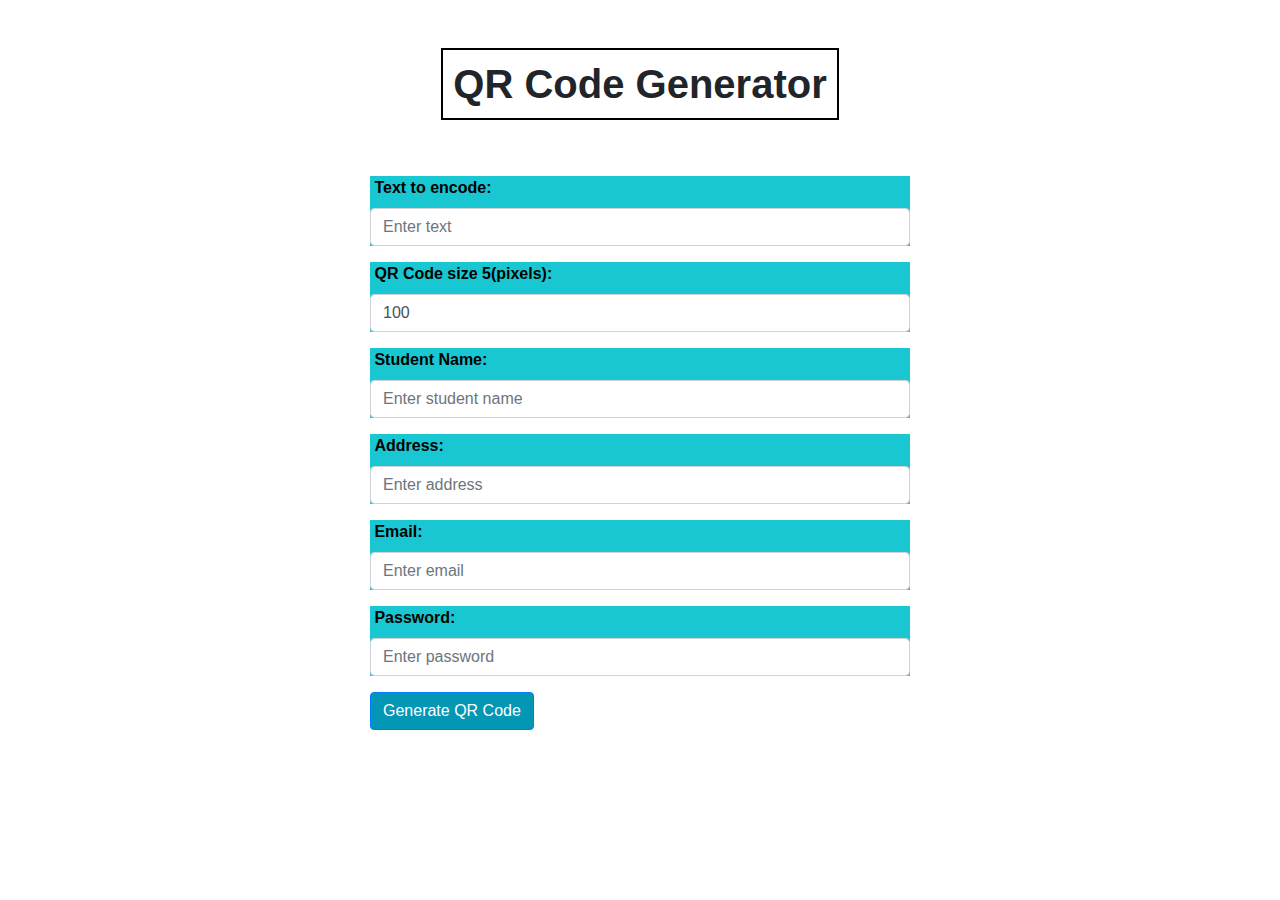
==== index.html @ dd47e342 "CSS på DisplayArrivals" ====
<!DOCTYPE html>
<html lang="en">

<head>
    <meta charset="UTF-8">
    <meta name="viewport" content="width=device-width, initial-scale=1.0">
    <title>QR Code Generator</title>
    <!-- Add Bootstrap CSS -->
    <link href="https://maxcdn.bootstrapcdn.com/bootstrap/4.5.2/css/bootstrap.min.css" rel="stylesheet">
    <link rel="stylesheet" href="css.css">
</head>

<body>
    <div class="container">
        <div class="text-center mt-5">
            <h1 class="title-border rounded-input"> <b>QR Code Generator</b></h1>
          </div>
        <div class="row mt-5">
            <div class="col-md-6 offset-md-3">
                <form id="qr-form">
                    <div class="form-group rounded-input" style="background-color:#19c7d2";>
                        <label for="input-text"> <b style="color: rgb(0, 0, 0);">&nbsp;Text to encode:</b> </label>
                        <input class="form-control rounded-input" id="input-text" placeholder="Enter text" type="number" maxlength="8">
                    </div>
                    <div class="form-group rounded-input" style="background-color:#19c7d2";>
                        <label for="input-size"> <b style="color: rgb(0, 0, 0);">&nbsp;QR Code size 5(pixels):</b></label>
                        <input type="number" class="form-control rounded-input" id="input-size" value="100">
                    </div>
                    <div class="form-group rounded-input" style="background-color: #19c7d2";>
                        <label for="input-student-name"><b style="color: rgb(0, 0, 0);">&nbsp;Student Name:</b></label>
                        <input type="text" class="form-control rounded-input" id="input-student-name"
                            placeholder="Enter student name">
                    </div>
                    <!-- Add a new input field for the address -->
                    <div class="form-group rounded-input" style="background-color: #19c7d2";>
                        <label for="input-address"><b style="color: rgb(0, 0, 0);">&nbsp;Address:</b></label>
                        <input type="text" class="form-control rounded-input" id="input-address" placeholder="Enter address">
                    </div>
                    <div class="form-group rounded-input" style="background-color: #19c7d2";>
                        <label for="input-email"><b style="color: rgb(0, 0, 0);">&nbsp;Email:</b></label>
                        <input type="email" class="form-control" id="input-email" placeholder="Enter email">
                    </div>
                    
                    <div class="form-group rounded-input" style="background-color: #19c7d2";>
                        <label for="input-password"><b style="color: rgb(0, 0, 0);">&nbsp;Password:</b></label>
                        <input type="password" class="form-control rounded-input" id="input-password" placeholder="Enter password">
                    </div>

                    <button style="background-color: #0396b5;" type="submit" class="btn btn-primary">Generate QR Code</button>
                </form>
                <div class="text-center mt-3">
                    <img id="qr-code" src="" alt="QR Code" title="QR Code" style="display:none;">
                </div>
            </div>
        </div>
    </div>

    <!-- Add Bootstrap JS, jQuery, and Axios -->
    <script src="https://code.jquery.com/jquery-3.5.1.slim.min.js"></script>
    <script src="https://cdn.jsdelivr.net/npm/@popperjs/core@2.9.3/dist/umd/popper.min.js"></script>
    <script src="https://maxcdn.bootstrapcdn.com/bootstrap/4.5.2/js/bootstrap.min.js"></script>
    <script src="https://cdn.jsdelivr.net/npm/axios/dist/axios.min.js"></script>
    <script src="js/main.js"></script>
</body>

</html>
---- css.css ----
body {
  font-family: Arial, sans-serif;
  background-image: url("https://img.freepik.com/free-vector/hand-drawn-back-school-background_23-2149464866.jpg?w=2000");
  background-repeat: repeat;
  background-size: cover;
}

  .title-border {
  border: 2px solid #000;
  background-color: #fff;
  padding: 10px;
  display: inline-block;
  }

  h1 {
    text-align: center;
  }
  
  ul {
    list-style-type: none;
    padding: 0;
  }
  
  li {
    margin-bottom: 10px;
    padding: 10px;
    border: 1px solid #ccc;
    border-radius: 5px;
  }
  
  li:hover {
    background-color: #f0f0f0;
  }

  .btn-login {
    background-color: #19212a;
    border-color: #19212a;
  }
  
  .btn-login:hover {
    background-color: #19212a;
    border-color: #19212a;
  }

  .form-container h2 {
    margin-bottom: 20px;
    text-align: center;
  }

  .form-container .form-group label {
    font-weight: bold;
  }

  .form-container .btn-primary {
    width: 100%;
  }

  .form-container {
    background-color: #70c6dd;
    padding: 20px;
    border-radius: 5px;
    box-shadow: 0px 0px 10px rgba(0, 0, 0, 0.1);
    margin-bottom: 20px;
  }
  
  .student-info {
    background-color: #fff;
    padding: 20px;
    border-radius: 5px;
    box-shadow: 0px 0px 10px rgba(0, 0, 0, 0.1);
  }

  .student-info h3 {
    margin-bottom: 10px;
  }

  .student-info p {
    margin-bottom: 5px;
  }

  .progress-container {
    margin-top: 20px;
  }

  .progress-label {
    font-weight: bold;
    margin-bottom: 10px;
  }
  
  .getAllButton {
    display: block;
    margin: 0 auto;
    font-size: 15px;
    padding: 5px 5px;
    font-weight: bold;
    background-color: #ffffff;
  }

  .table {
    text-align: center;
    width: 100%;
    background-color: #ffffff;
    border: 2px solid black;
}

  .table th {
    background-color:#19c7d2;
  }
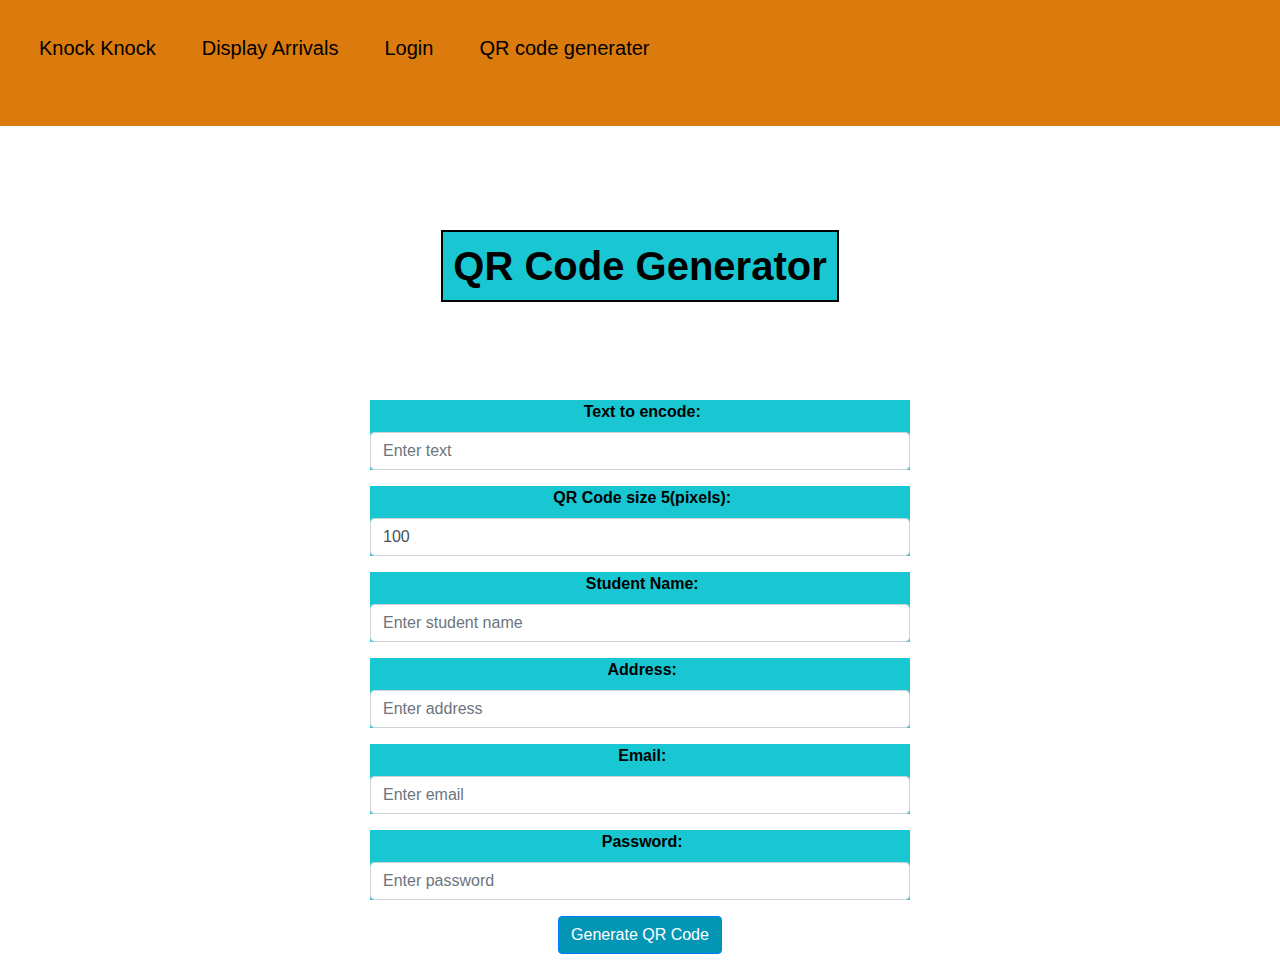
==== commit 4d813e41: "Nav" ====
--- a/index.html
+++ b/index.html
@@ -1,66 +1,171 @@
-<!DOCTYPE html>
-<html lang="en">
+  <!DOCTYPE html>
+  <html lang="en">
+    <head>
+      <meta charset="UTF-8" />
+      <meta name="viewport" content="width=device-width, initial-scale=1.0" />
+      <title>QR Code Generator</title>
+      <!-- Add Bootstrap CSS -->
+      <link
+        href="https://maxcdn.bootstrapcdn.com/bootstrap/4.5.2/css/bootstrap.min.css"
+        rel="stylesheet"
+      />
+      <link rel="stylesheet" href="css.css" />
+    </head>
+    
 
-<head>
-    <meta charset="UTF-8">
-    <meta name="viewport" content="width=device-width, initial-scale=1.0">
-    <title>QR Code Generator</title>
-    <!-- Add Bootstrap CSS -->
-    <link href="https://maxcdn.bootstrapcdn.com/bootstrap/4.5.2/css/bootstrap.min.css" rel="stylesheet">
-    <link rel="stylesheet" href="css.css">
-</head>
+    <body>
+      <nav class="navbar navbar-expand-sm">
+        <!-- Links -->
+        <ul class="navbar-nav">
+          <li class="nav-item headers">
+            <a class="nav-link">Knock Knock</a>
+          </li>
+          <li class="nav-item">
+            <a class="nav-link" href="displayArrivals.html">Display Arrivals</a>
+          </li>
+          <li class="nav-item">
+            <a class="nav-link" href="LoginPage.html">Login</a>
+          </li>
+          <li class="nav-item">
+            <a class="nav-link" href="index.html">QR code generater</a>
+          </li>
+        </ul>
+      </nav>
+      <div class="baggrund">
+        <div class="container">
+          <div class="content-wrapper">
+            <div class="text-center mt-5">
+              <h1 class="title-border rounded-input"><b>QR Code Generator</b></h1>
+            </div>
+            <div class="row mt-5">
+              <div class="col-md-6 offset-md-3">
+                <form id="qr-form">
+                  <div
+                    class="form-group rounded-input"
+                    style="background-color: #19c7d2"
+                    ;
+                  >
+                    <label for="input-text">
+                      <b style="color: rgb(0, 0, 0)">&nbsp;Text to encode:</b>
+                    </label>
+                    <input
+                      class="form-control rounded-input"
+                      id="input-text"
+                      placeholder="Enter text"
+                      type="number"
+                      maxlength="8"
+                    />
+                  </div>
+                  <div
+                    class="form-group rounded-input"
+                    style="background-color: #19c7d2"
+                    ;
+                  >
+                    <label for="input-size">
+                      <b style="color: rgb(0, 0, 0)"
+                        >&nbsp;QR Code size 5(pixels):</b
+                      ></label
+                    >
+                    <input
+                      type="number"
+                      class="form-control rounded-input"
+                      id="input-size"
+                      value="100"
+                    />
+                  </div>
+                  <div
+                    class="form-group rounded-input"
+                    style="background-color: #19c7d2"
+                    ;
+                  >
+                    <label for="input-student-name"
+                      ><b style="color: rgb(0, 0, 0)"
+                        >&nbsp;Student Name:</b
+                      ></label
+                    >
+                    <input
+                      type="text"
+                      class="form-control rounded-input"
+                      id="input-student-name"
+                      placeholder="Enter student name"
+                    />
+                  </div>
+                  <!-- Add a new input field for the address -->
+                  <div
+                    class="form-group rounded-input"
+                    style="background-color: #19c7d2"
+                    ;
+                  >
+                    <label for="input-address"
+                      ><b style="color: rgb(0, 0, 0)">&nbsp;Address:</b></label
+                    >
+                    <input
+                      type="text"
+                      class="form-control rounded-input"
+                      id="input-address"
+                      placeholder="Enter address"
+                    />
+                  </div>
+                  <div
+                    class="form-group rounded-input"
+                    style="background-color: #19c7d2"
+                    ;
+                  >
+                    <label for="input-email"
+                      ><b style="color: rgb(0, 0, 0)">&nbsp;Email:</b></label
+                    >
+                    <input
+                      type="email"
+                      class="form-control"
+                      id="input-email"
+                      placeholder="Enter email"
+                    />
+                  </div>
 
-<body>
-    <div class="container">
-        <div class="text-center mt-5">
-            <h1 class="title-border rounded-input"> <b>QR Code Generator</b></h1>
-          </div>
-        <div class="row mt-5">
-            <div class="col-md-6 offset-md-3">
-                <form id="qr-form">
-                    <div class="form-group rounded-input" style="background-color:#19c7d2";>
-                        <label for="input-text"> <b style="color: rgb(0, 0, 0);">&nbsp;Text to encode:</b> </label>
-                        <input class="form-control rounded-input" id="input-text" placeholder="Enter text" type="number" maxlength="8">
-                    </div>
-                    <div class="form-group rounded-input" style="background-color:#19c7d2";>
-                        <label for="input-size"> <b style="color: rgb(0, 0, 0);">&nbsp;QR Code size 5(pixels):</b></label>
-                        <input type="number" class="form-control rounded-input" id="input-size" value="100">
-                    </div>
-                    <div class="form-group rounded-input" style="background-color: #19c7d2";>
-                        <label for="input-student-name"><b style="color: rgb(0, 0, 0);">&nbsp;Student Name:</b></label>
-                        <input type="text" class="form-control rounded-input" id="input-student-name"
-                            placeholder="Enter student name">
-                    </div>
-                    <!-- Add a new input field for the address -->
-                    <div class="form-group rounded-input" style="background-color: #19c7d2";>
-                        <label for="input-address"><b style="color: rgb(0, 0, 0);">&nbsp;Address:</b></label>
-                        <input type="text" class="form-control rounded-input" id="input-address" placeholder="Enter address">
-                    </div>
-                    <div class="form-group rounded-input" style="background-color: #19c7d2";>
-                        <label for="input-email"><b style="color: rgb(0, 0, 0);">&nbsp;Email:</b></label>
-                        <input type="email" class="form-control" id="input-email" placeholder="Enter email">
-                    </div>
-                    
-                    <div class="form-group rounded-input" style="background-color: #19c7d2";>
-                        <label for="input-password"><b style="color: rgb(0, 0, 0);">&nbsp;Password:</b></label>
-                        <input type="password" class="form-control rounded-input" id="input-password" placeholder="Enter password">
-                    </div>
+                  <div
+                    class="form-group rounded-input"
+                    style="background-color: #19c7d2"
+                    ;
+                  >
+                    <label for="input-password"
+                      ><b style="color: rgb(0, 0, 0)">&nbsp;Password:</b></label
+                    >
+                    <input
+                      type="password"
+                      class="form-control rounded-input"
+                      id="input-password"
+                      placeholder="Enter password"
+                    />
+                  </div>
 
-                    <button style="background-color: #0396b5;" type="submit" class="btn btn-primary">Generate QR Code</button>
+                  <button
+                    style="background-color: #0396b5"
+                    type="submit"
+                    class="btn btn-primary"
+                  >
+                    Generate QR Code
+                  </button>
                 </form>
                 <div class="text-center mt-3">
-                    <img id="qr-code" src="" alt="QR Code" title="QR Code" style="display:none;">
+                  <img
+                    id="qr-code"
+                    src=""
+                    alt="QR Code"
+                    title="QR Code"
+                    style="display: none"
+                  />
                 </div>
+              </div>
             </div>
+          </div>
         </div>
-    </div>
+      </div>
 
-    <!-- Add Bootstrap JS, jQuery, and Axios -->
-    <script src="https://code.jquery.com/jquery-3.5.1.slim.min.js"></script>
-    <script src="https://cdn.jsdelivr.net/npm/@popperjs/core@2.9.3/dist/umd/popper.min.js"></script>
-    <script src="https://maxcdn.bootstrapcdn.com/bootstrap/4.5.2/js/bootstrap.min.js"></script>
-    <script src="https://cdn.jsdelivr.net/npm/axios/dist/axios.min.js"></script>
-    <script src="js/main.js"></script>
-</body>
-
-</html>+      <!-- Add Bootstrap JS, jQuery, and Axios -->
+      <script src="https://code.jquery.com/jquery-3.5.1.slim.min.js"></script>
+      <script src="https://cdn.jsdelivr.net/npm/@popperjs/core@2.9.3/dist/umd/popper.min.js"></script>
+      <script src="https://maxcdn.bootstrapcdn.com/bootstrap/4.5.2/js/bootstrap.min.js"></script>
+      <script src="https://cdn.jsdelivr.net/npm/axios/dist/axios.min.js"></script>
+      <script src="js/main.js"></script>
+    </body>
+  </html>
--- a/css.css
+++ b/css.css
@@ -1,6 +1,5 @@
 body {
   font-family: Arial, sans-serif;
-  background-image: url("https://img.freepik.com/free-vector/hand-drawn-back-school-background_23-2149464866.jpg?w=2000");
   background-repeat: repeat;
   background-size: cover;
 }
@@ -15,23 +14,66 @@
   h1 {
     text-align: center;
   }
+  nav {
+    background-color: #db7b0d;
+    padding: 0;
+    margin: auto;
+  }
   
+  .navbar-nav .nav-link {
+    color: #000 !important;
+    border: none;
+    padding: 10px 15px;
+    margin: 5px;
+  }
+  
+  .navbar-nav .nav-link:hover {
+    background-color: #19c7d2;
+    color: #000 !important;
+  }
+  
+  .nav-link {
+    font-size: 220px;
+  }
+  .baggrund{
+    background-image: url("https://img.freepik.com/free-vector/hand-drawn-back-school-background_23-2149464866.jpg?w=2000");
+    
+    background-repeat: no-repeat;
+    background-size: cover;
+    background-position: center top;
+    padding-top: 56px; /* Adjust this value to match the height of your navbar */
+    min-height: calc(100vh - 56px);
+      
+  }
+  .content-wrapper {
+    margin-top: 0px; /* Add top margin to create space for the navbar */
+  }
+  /* Rest of your CSS styles here */
+  .container {
+    text-align: center;
+  }
+  .title-border {
+    background-color: #19c7d2;
+    color: #000;
+    padding: 10px;
+    margin-bottom: 50px;
+  }
   ul {
     list-style-type: none;
     padding: 0;
   }
   
   li {
-    margin-bottom: 10px;
+    margin-bottom: 30px;
     padding: 10px;
-    border: 1px solid #ccc;
-    border-radius: 5px;
+    
+    border-radius: 10px;
   }
   
   li:hover {
     background-color: #f0f0f0;
   }
-
+  
   .btn-login {
     background-color: #19212a;
     border-color: #19212a;
@@ -41,6 +83,7 @@
     background-color: #19212a;
     border-color: #19212a;
   }
+
 
   .form-container h2 {
     margin-bottom: 20px;
@@ -69,6 +112,9 @@
     border-radius: 5px;
     box-shadow: 0px 0px 10px rgba(0, 0, 0, 0.1);
   }
+  .nav-link{
+    font-size: 20px;
+  }
 
   .student-info h3 {
     margin-bottom: 10px;
@@ -95,6 +141,7 @@
     font-weight: bold;
     background-color: #ffffff;
   }
+  
 
   .table {
     text-align: center;
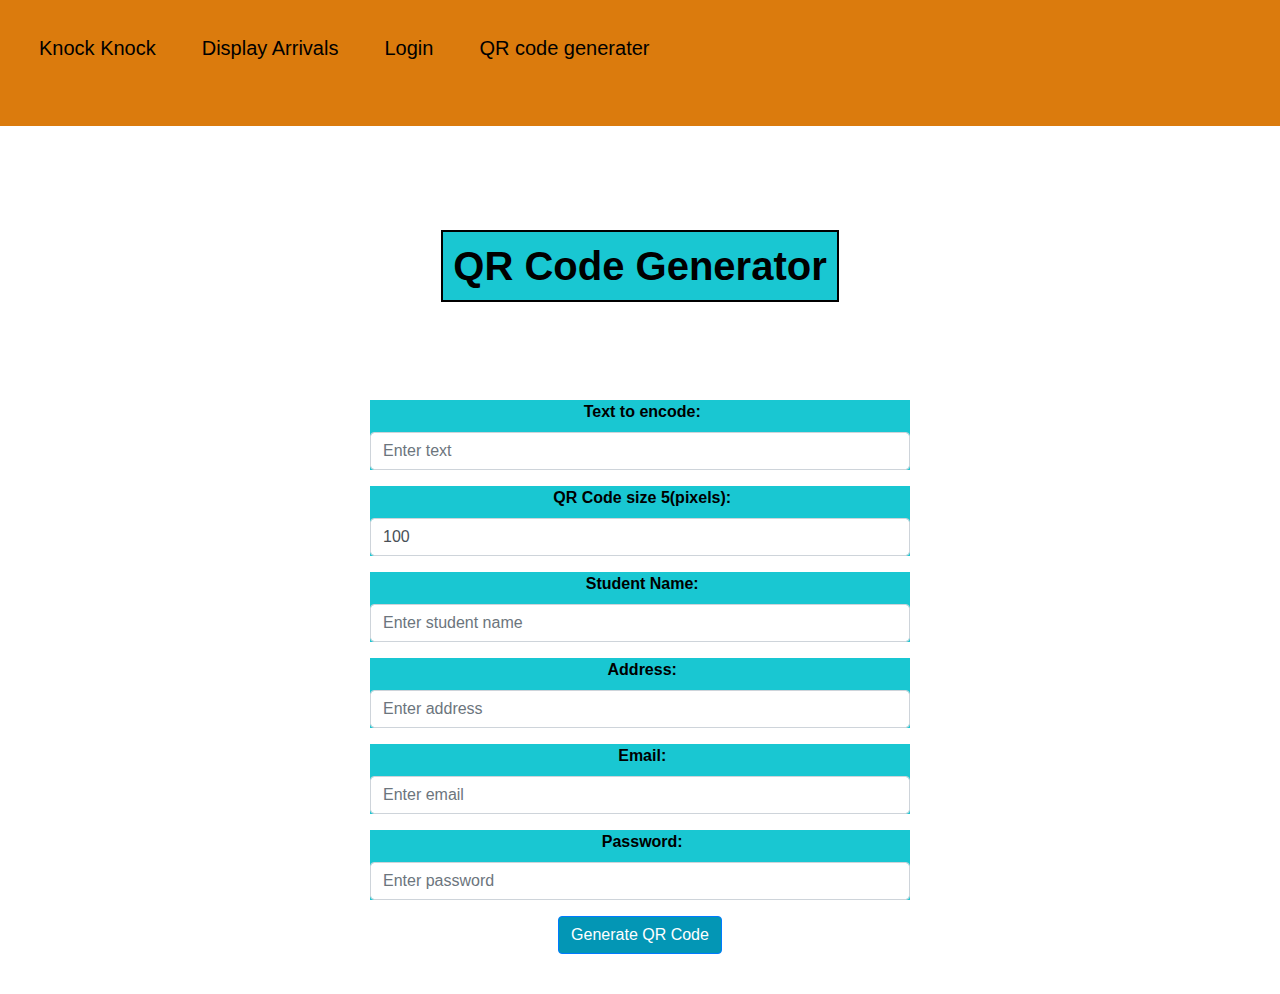
==== commit 1a584933: "Html validate index.html" ====
--- a/index.html
+++ b/index.html
@@ -1,171 +1,96 @@
-  <!DOCTYPE html>
-  <html lang="en">
-    <head>
-      <meta charset="UTF-8" />
-      <meta name="viewport" content="width=device-width, initial-scale=1.0" />
-      <title>QR Code Generator</title>
-      <!-- Add Bootstrap CSS -->
-      <link
-        href="https://maxcdn.bootstrapcdn.com/bootstrap/4.5.2/css/bootstrap.min.css"
-        rel="stylesheet"
-      />
-      <link rel="stylesheet" href="css.css" />
-    </head>
-    
+<!DOCTYPE html>
+<html lang="en">
 
-    <body>
-      <nav class="navbar navbar-expand-sm">
-        <!-- Links -->
-        <ul class="navbar-nav">
-          <li class="nav-item headers">
-            <a class="nav-link">Knock Knock</a>
-          </li>
-          <li class="nav-item">
-            <a class="nav-link" href="displayArrivals.html">Display Arrivals</a>
-          </li>
-          <li class="nav-item">
-            <a class="nav-link" href="LoginPage.html">Login</a>
-          </li>
-          <li class="nav-item">
-            <a class="nav-link" href="index.html">QR code generater</a>
-          </li>
-        </ul>
-      </nav>
-      <div class="baggrund">
-        <div class="container">
-          <div class="content-wrapper">
-            <div class="text-center mt-5">
-              <h1 class="title-border rounded-input"><b>QR Code Generator</b></h1>
+<head>
+  <meta charset="UTF-8">
+  <meta name="viewport" content="width=device-width, initial-scale=1.0">
+  <title>QR Code Generator</title>
+  <!-- Add Bootstrap CSS -->
+  <link href="https://maxcdn.bootstrapcdn.com/bootstrap/4.5.2/css/bootstrap.min.css" rel="stylesheet">
+  <link rel="stylesheet" href="css.css">
+</head>
+
+
+<body>
+  <nav class="navbar navbar-expand-sm">
+    <!-- Links -->
+    <ul class="navbar-nav">
+      <li class="nav-item headers">
+        <a class="nav-link">Knock Knock</a>
+      </li>
+      <li class="nav-item">
+        <a class="nav-link" href="displayArrivals.html">Display Arrivals</a>
+      </li>
+      <li class="nav-item">
+        <a class="nav-link" href="LoginPage.html">Login</a>
+      </li>
+      <li class="nav-item">
+        <a class="nav-link" href="index.html">QR code generater</a>
+      </li>
+    </ul>
+  </nav>
+  <div class="baggrund">
+    <div class="container">
+      <div class="content-wrapper">
+        <div class="text-center mt-5">
+          <h1 class="title-border rounded-input"><b>QR Code Generator</b></h1>
+        </div>
+        <div class="row mt-5">
+          <div class="col-md-6 offset-md-3">
+            <form id="qr-form">
+              <div class="form-group rounded-input" style="background-color: #19c7d2">
+                <label for="input-text">
+                  <b style="color: rgb(0, 0, 0)">&nbsp;Text to encode:</b>
+                </label>
+                <input class="form-control rounded-input" id="input-text" placeholder="Enter text" type="number"
+                oninput="javascript: if (this.value.length > this.maxLength) this.value = this.value.slice(0, 8);">
+              </div>
+              <div class="form-group rounded-input" style="background-color: #19c7d2" >
+                <label for="input-size">
+                  <b style="color: rgb(0, 0, 0)">&nbsp;QR Code size 5(pixels):</b></label>
+                <input type="number" class="form-control rounded-input" id="input-size" value="100">
+              </div>
+              <div class="form-group rounded-input" style="background-color: #19c7d2">
+                <label for="input-student-name"><b style="color: rgb(0, 0, 0)">&nbsp;Student Name:</b></label>
+                <input type="text" class="form-control rounded-input" id="input-student-name"
+                  placeholder="Enter student name">
+              </div>
+              <!-- Add a new input field for the address -->
+              <div class="form-group rounded-input" style="background-color: #19c7d2">
+                <label for="input-address"><b style="color: rgb(0, 0, 0)">&nbsp;Address:</b></label>
+                <input type="text" class="form-control rounded-input" id="input-address" placeholder="Enter address">
+              </div>
+              <div class="form-group rounded-input" style="background-color: #19c7d2">
+                <label for="input-email"><b style="color: rgb(0, 0, 0)">&nbsp;Email:</b></label>
+                <input type="email" class="form-control" id="input-email" placeholder="Enter email">
+              </div>
+
+              <div class="form-group rounded-input" style="background-color: #19c7d2">
+                <label for="input-password"><b style="color: rgb(0, 0, 0)">&nbsp;Password:</b></label>
+                <input type="password" class="form-control rounded-input" id="input-password"
+                  placeholder="Enter password">
+              </div>
+
+              <button style="background-color: #0396b5" type="submit" class="btn btn-primary">
+                Generate QR Code
+              </button>
+            </form>
+            <div class="text-center mt-3">
+              <img id="qr-code" src="this.imageUrl" alt="QR Code" title="QR Code" style="display: none">
             </div>
-            <div class="row mt-5">
-              <div class="col-md-6 offset-md-3">
-                <form id="qr-form">
-                  <div
-                    class="form-group rounded-input"
-                    style="background-color: #19c7d2"
-                    ;
-                  >
-                    <label for="input-text">
-                      <b style="color: rgb(0, 0, 0)">&nbsp;Text to encode:</b>
-                    </label>
-                    <input
-                      class="form-control rounded-input"
-                      id="input-text"
-                      placeholder="Enter text"
-                      type="number"
-                      maxlength="8"
-                    />
-                  </div>
-                  <div
-                    class="form-group rounded-input"
-                    style="background-color: #19c7d2"
-                    ;
-                  >
-                    <label for="input-size">
-                      <b style="color: rgb(0, 0, 0)"
-                        >&nbsp;QR Code size 5(pixels):</b
-                      ></label
-                    >
-                    <input
-                      type="number"
-                      class="form-control rounded-input"
-                      id="input-size"
-                      value="100"
-                    />
-                  </div>
-                  <div
-                    class="form-group rounded-input"
-                    style="background-color: #19c7d2"
-                    ;
-                  >
-                    <label for="input-student-name"
-                      ><b style="color: rgb(0, 0, 0)"
-                        >&nbsp;Student Name:</b
-                      ></label
-                    >
-                    <input
-                      type="text"
-                      class="form-control rounded-input"
-                      id="input-student-name"
-                      placeholder="Enter student name"
-                    />
-                  </div>
-                  <!-- Add a new input field for the address -->
-                  <div
-                    class="form-group rounded-input"
-                    style="background-color: #19c7d2"
-                    ;
-                  >
-                    <label for="input-address"
-                      ><b style="color: rgb(0, 0, 0)">&nbsp;Address:</b></label
-                    >
-                    <input
-                      type="text"
-                      class="form-control rounded-input"
-                      id="input-address"
-                      placeholder="Enter address"
-                    />
-                  </div>
-                  <div
-                    class="form-group rounded-input"
-                    style="background-color: #19c7d2"
-                    ;
-                  >
-                    <label for="input-email"
-                      ><b style="color: rgb(0, 0, 0)">&nbsp;Email:</b></label
-                    >
-                    <input
-                      type="email"
-                      class="form-control"
-                      id="input-email"
-                      placeholder="Enter email"
-                    />
-                  </div>
-
-                  <div
-                    class="form-group rounded-input"
-                    style="background-color: #19c7d2"
-                    ;
-                  >
-                    <label for="input-password"
-                      ><b style="color: rgb(0, 0, 0)">&nbsp;Password:</b></label
-                    >
-                    <input
-                      type="password"
-                      class="form-control rounded-input"
-                      id="input-password"
-                      placeholder="Enter password"
-                    />
-                  </div>
-
-                  <button
-                    style="background-color: #0396b5"
-                    type="submit"
-                    class="btn btn-primary"
-                  >
-                    Generate QR Code
-                  </button>
-                </form>
-                <div class="text-center mt-3">
-                  <img
-                    id="qr-code"
-                    src=""
-                    alt="QR Code"
-                    title="QR Code"
-                    style="display: none"
-                  />
-                </div>
-              </div>
-            </div>
+            <br>
           </div>
         </div>
       </div>
+    </div>
+  </div>
 
-      <!-- Add Bootstrap JS, jQuery, and Axios -->
-      <script src="https://code.jquery.com/jquery-3.5.1.slim.min.js"></script>
-      <script src="https://cdn.jsdelivr.net/npm/@popperjs/core@2.9.3/dist/umd/popper.min.js"></script>
-      <script src="https://maxcdn.bootstrapcdn.com/bootstrap/4.5.2/js/bootstrap.min.js"></script>
-      <script src="https://cdn.jsdelivr.net/npm/axios/dist/axios.min.js"></script>
-      <script src="js/main.js"></script>
-    </body>
-  </html>
+  <!-- Add Bootstrap JS, jQuery, and Axios -->
+  <script src="https://code.jquery.com/jquery-3.5.1.slim.min.js"></script>
+  <script src="https://cdn.jsdelivr.net/npm/@popperjs/core@2.9.3/dist/umd/popper.min.js"></script>
+  <script src="https://maxcdn.bootstrapcdn.com/bootstrap/4.5.2/js/bootstrap.min.js"></script>
+  <script src="https://cdn.jsdelivr.net/npm/axios/dist/axios.min.js"></script>
+  <script src="js/main.js"></script>
+</body>
+
+</html>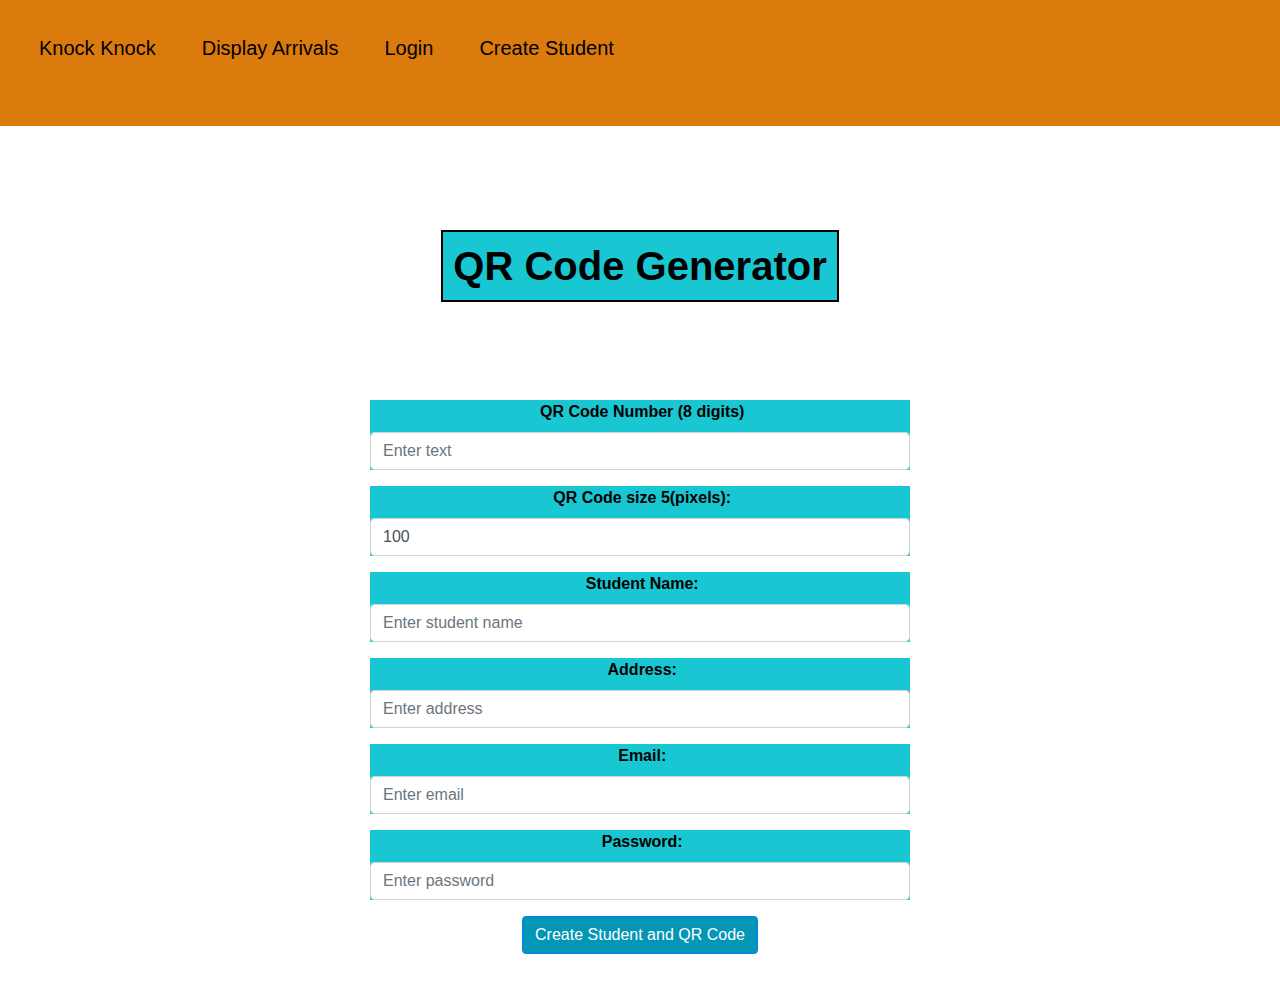
==== commit 7e5c6082: "Change from qr code generator to create student" ====
--- a/index.html
+++ b/index.html
@@ -4,16 +4,13 @@
 <head>
   <meta charset="UTF-8">
   <meta name="viewport" content="width=device-width, initial-scale=1.0">
-  <title>QR Code Generator</title>
-  <!-- Add Bootstrap CSS -->
+  <title>Create Student</title>
   <link href="https://maxcdn.bootstrapcdn.com/bootstrap/4.5.2/css/bootstrap.min.css" rel="stylesheet">
   <link rel="stylesheet" href="css.css">
 </head>
 
-
 <body>
   <nav class="navbar navbar-expand-sm">
-    <!-- Links -->
     <ul class="navbar-nav">
       <li class="nav-item headers">
         <a class="nav-link">Knock Knock</a>
@@ -25,7 +22,7 @@
         <a class="nav-link" href="LoginPage.html">Login</a>
       </li>
       <li class="nav-item">
-        <a class="nav-link" href="index.html">QR code generater</a>
+        <a class="nav-link" href="index.html">Create Student</a>
       </li>
     </ul>
   </nav>
@@ -40,12 +37,12 @@
             <form id="qr-form">
               <div class="form-group rounded-input" style="background-color: #19c7d2">
                 <label for="input-text">
-                  <b style="color: rgb(0, 0, 0)">&nbsp;Text to encode:</b>
+                  <b style="color: rgb(0, 0, 0)">&nbsp;QR Code Number (8 digits)</b>
                 </label>
                 <input class="form-control rounded-input" id="input-text" placeholder="Enter text" type="number"
-                oninput="javascript: if (this.value.length > this.maxLength) this.value = this.value.slice(0, 8);">
+                  oninput="javascript: if (this.value.length > this.maxLength) this.value = this.value.slice(0, 8);">
               </div>
-              <div class="form-group rounded-input" style="background-color: #19c7d2" >
+              <div class="form-group rounded-input" style="background-color: #19c7d2">
                 <label for="input-size">
                   <b style="color: rgb(0, 0, 0)">&nbsp;QR Code size 5(pixels):</b></label>
                 <input type="number" class="form-control rounded-input" id="input-size" value="100">
@@ -55,7 +52,6 @@
                 <input type="text" class="form-control rounded-input" id="input-student-name"
                   placeholder="Enter student name">
               </div>
-              <!-- Add a new input field for the address -->
               <div class="form-group rounded-input" style="background-color: #19c7d2">
                 <label for="input-address"><b style="color: rgb(0, 0, 0)">&nbsp;Address:</b></label>
                 <input type="text" class="form-control rounded-input" id="input-address" placeholder="Enter address">
@@ -64,15 +60,13 @@
                 <label for="input-email"><b style="color: rgb(0, 0, 0)">&nbsp;Email:</b></label>
                 <input type="email" class="form-control" id="input-email" placeholder="Enter email">
               </div>
-
               <div class="form-group rounded-input" style="background-color: #19c7d2">
                 <label for="input-password"><b style="color: rgb(0, 0, 0)">&nbsp;Password:</b></label>
                 <input type="password" class="form-control rounded-input" id="input-password"
                   placeholder="Enter password">
               </div>
-
               <button style="background-color: #0396b5" type="submit" class="btn btn-primary">
-                Generate QR Code
+                Create Student and QR Code
               </button>
             </form>
             <div class="text-center mt-3">
@@ -85,12 +79,11 @@
     </div>
   </div>
 
-  <!-- Add Bootstrap JS, jQuery, and Axios -->
   <script src="https://code.jquery.com/jquery-3.5.1.slim.min.js"></script>
   <script src="https://cdn.jsdelivr.net/npm/@popperjs/core@2.9.3/dist/umd/popper.min.js"></script>
   <script src="https://maxcdn.bootstrapcdn.com/bootstrap/4.5.2/js/bootstrap.min.js"></script>
   <script src="https://cdn.jsdelivr.net/npm/axios/dist/axios.min.js"></script>
-  <script src="js/main.js"></script>
+  <script src="js/index.js"></script>
 </body>
 
 </html>--- a/css.css
+++ b/css.css
@@ -4,153 +4,153 @@
   background-size: cover;
 }
 
-  .title-border {
+.title-border {
   border: 2px solid #000;
   background-color: #fff;
   padding: 10px;
   display: inline-block;
-  }
-
-  h1 {
-    text-align: center;
-  }
-  nav {
-    background-color: #db7b0d;
-    padding: 0;
-    margin: auto;
-  }
-  
-  .navbar-nav .nav-link {
-    color: #000 !important;
-    border: none;
-    padding: 10px 15px;
-    margin: 5px;
-  }
-  
-  .navbar-nav .nav-link:hover {
-    background-color: #19c7d2;
-    color: #000 !important;
-  }
-  
-  .nav-link {
-    font-size: 220px;
-  }
-  .baggrund{
-    background-image: url("https://img.freepik.com/free-vector/hand-drawn-back-school-background_23-2149464866.jpg?w=2000");
-    
-    background-repeat: no-repeat;
-    background-size: cover;
-    background-position: center top;
-    padding-top: 56px; /* Adjust this value to match the height of your navbar */
-    min-height: calc(100vh - 56px);
-      
-  }
-  .content-wrapper {
-    margin-top: 0px; /* Add top margin to create space for the navbar */
-  }
-  /* Rest of your CSS styles here */
-  .container {
-    text-align: center;
-  }
-  .title-border {
-    background-color: #19c7d2;
-    color: #000;
-    padding: 10px;
-    margin-bottom: 50px;
-  }
-  ul {
-    list-style-type: none;
-    padding: 0;
-  }
-  
-  li {
-    margin-bottom: 30px;
-    padding: 10px;
-    
-    border-radius: 10px;
-  }
-  
-  li:hover {
-    background-color: #f0f0f0;
-  }
-  
-  .btn-login {
-    background-color: #19212a;
-    border-color: #19212a;
-  }
-  
-  .btn-login:hover {
-    background-color: #19212a;
-    border-color: #19212a;
-  }
-
-
-  .form-container h2 {
-    margin-bottom: 20px;
-    text-align: center;
-  }
-
-  .form-container .form-group label {
-    font-weight: bold;
-  }
-
-  .form-container .btn-primary {
-    width: 100%;
-  }
-
-  .form-container {
-    background-color: #70c6dd;
-    padding: 20px;
-    border-radius: 5px;
-    box-shadow: 0px 0px 10px rgba(0, 0, 0, 0.1);
-    margin-bottom: 20px;
-  }
-  
-  .student-info {
-    background-color: #fff;
-    padding: 20px;
-    border-radius: 5px;
-    box-shadow: 0px 0px 10px rgba(0, 0, 0, 0.1);
-  }
-  .nav-link{
-    font-size: 20px;
-  }
-
-  .student-info h3 {
-    margin-bottom: 10px;
-  }
-
-  .student-info p {
-    margin-bottom: 5px;
-  }
-
-  .progress-container {
-    margin-top: 20px;
-  }
-
-  .progress-label {
-    font-weight: bold;
-    margin-bottom: 10px;
-  }
-  
-  .getAllButton {
-    display: block;
-    margin: 0 auto;
-    font-size: 15px;
-    padding: 5px 5px;
-    font-weight: bold;
-    background-color: #ffffff;
-  }
-  
-
-  .table {
-    text-align: center;
-    width: 100%;
-    background-color: #ffffff;
-    border: 2px solid black;
 }
 
-  .table th {
-    background-color:#19c7d2;
-  }
-  +h1 {
+  text-align: center;
+}
+
+nav {
+  background-color: #db7b0d;
+  padding: 0;
+  margin: auto;
+}
+
+.navbar-nav .nav-link {
+  color: #000 !important;
+  border: none;
+  padding: 10px 15px;
+  margin: 5px;
+}
+
+.navbar-nav .nav-link:hover {
+  background-color: #19c7d2;
+  color: #000 !important;
+}
+
+.nav-link {
+  font-size: 220px;
+}
+
+.baggrund {
+  background-image: url("https://img.freepik.com/free-vector/hand-drawn-back-school-background_23-2149464866.jpg?w=2000");
+  background-repeat: no-repeat;
+  background-size: cover;
+  background-position: center top;
+  padding-top: 56px;
+  min-height: calc(100vh - 56px);
+}
+
+.content-wrapper {
+  margin-top: 0px;
+}
+
+.container {
+  text-align: center;
+}
+
+.title-border {
+  background-color: #19c7d2;
+  color: #000;
+  padding: 10px;
+  margin-bottom: 50px;
+}
+
+ul {
+  list-style-type: none;
+  padding: 0;
+}
+
+li {
+  margin-bottom: 30px;
+  padding: 10px;
+  border-radius: 10px;
+}
+
+li:hover {
+  background-color: #f0f0f0;
+}
+
+.btn-login {
+  background-color: #19212a;
+  border-color: #19212a;
+}
+
+.btn-login:hover {
+  background-color: #19212a;
+  border-color: #19212a;
+}
+
+.form-container h2 {
+  margin-bottom: 20px;
+  text-align: center;
+}
+
+.form-container .form-group label {
+  font-weight: bold;
+}
+
+.form-container .btn-primary {
+  width: 100%;
+}
+
+.form-container {
+  background-color: #70c6dd;
+  padding: 20px;
+  border-radius: 5px;
+  box-shadow: 0px 0px 10px rgba(0, 0, 0, 0.1);
+  margin-bottom: 20px;
+}
+
+.student-info {
+  background-color: #fff;
+  padding: 20px;
+  border-radius: 5px;
+  box-shadow: 0px 0px 10px rgba(0, 0, 0, 0.1);
+}
+
+.nav-link {
+  font-size: 20px;
+}
+
+.student-info h3 {
+  margin-bottom: 10px;
+}
+
+.student-info p {
+  margin-bottom: 5px;
+}
+
+.progress-container {
+  margin-top: 20px;
+}
+
+.progress-label {
+  font-weight: bold;
+  margin-bottom: 10px;
+}
+
+.getAllButton {
+  display: block;
+  margin: 0 auto;
+  font-size: 15px;
+  padding: 5px 5px;
+  font-weight: bold;
+  background-color: #ffffff;
+}
+
+.table {
+  text-align: center;
+  width: 100%;
+  background-color: #ffffff;
+  border: 2px solid black;
+}
+
+.table th {
+  background-color: #19c7d2;
+}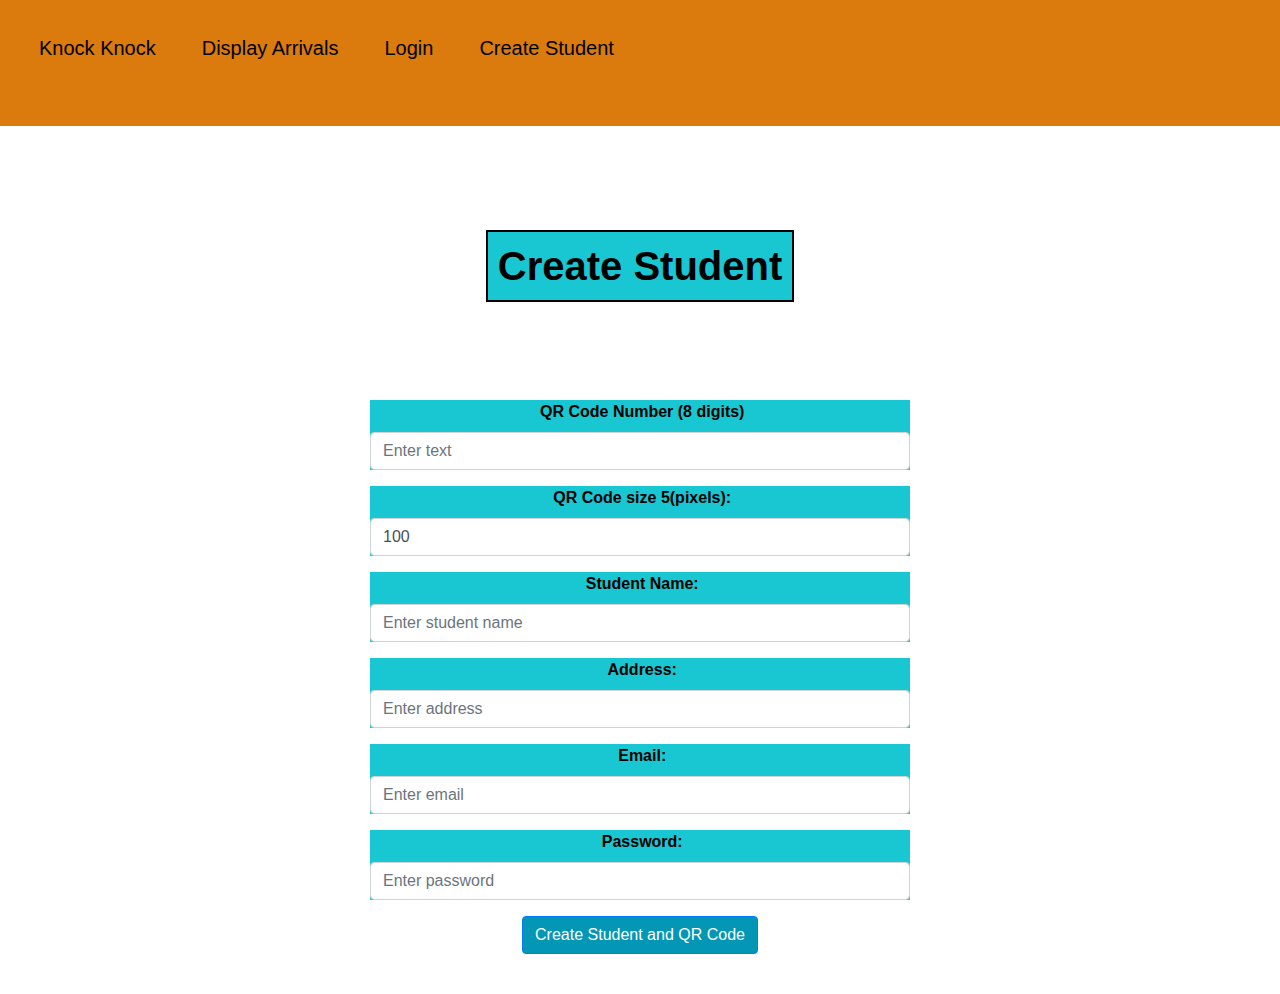
==== commit 28ba6f41: "create student headline" ====
--- a/index.html
+++ b/index.html
@@ -30,7 +30,7 @@
     <div class="container">
       <div class="content-wrapper">
         <div class="text-center mt-5">
-          <h1 class="title-border rounded-input"><b>QR Code Generator</b></h1>
+          <h1 class="title-border rounded-input"><b>Create Student</b></h1>
         </div>
         <div class="row mt-5">
           <div class="col-md-6 offset-md-3">
